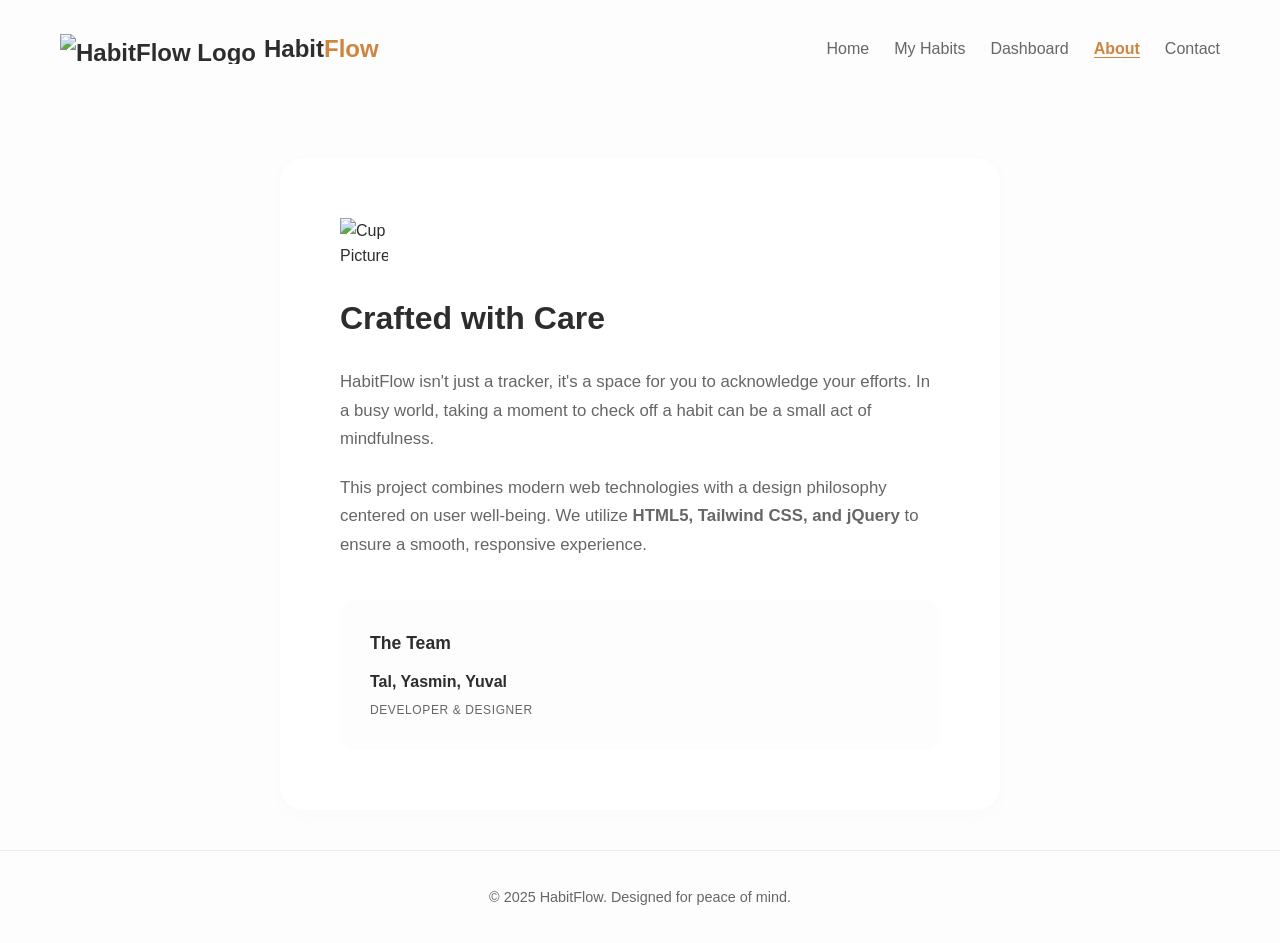
==== About.html @ 4ef00e1b "update for about.css" ====
<!DOCTYPE html>
<html lang="en">
<head>
    <meta charset="UTF-8">
    <meta name="viewport" content="width=device-width, initial-scale=1.0">
    <title>About - HabitFlow</title>
    <link rel="stylesheet" href="About.css">
</head>
<body>
    <header class="about-header">
        <div class="logo">
            <img class="logo-img" src="./frontend-capstone-team-15/images/sun-logo.png" alt="HabitFlow Logo">
            <span>Habit<span class="highlight-logo">Flow</span></span>
        </div>

        <nav class="about-nav">
            <ul class="nav-list">
                <li><a href="Home.html">Home</a></li>
                <li><a href="MyHabits.html">My Habits</a></li>
                <li><a href="Dashboard.html">Dashboard</a></li>
                <li><a href="About.html">About</a></li>
                <li><a href="Contact.html">Contact</a></li>
            </ul>
        </nav>
    </header>

    <main class="about-warpper">
        <img src="./frontend-capstone-team-15/images/coffee-mug.png" alt="Cup Picture">
        <section class="first-section">
            <h2 class="main-about-title">Crafted with Care</h2>
            <p class="first-about-p">HabitFlow isn't just a tracker, it's a space for you to acknowledge your efforts. In a busy world, taking a moment to check off a habit can be a small act of mindfulness.</p>
            <p class="second-about-p">This project combines modern web technologies with a design philosophy centered on user well-being. We utilize <strong>HTML5, Tailwind CSS, and jQuery</strong> to ensure a smooth, responsive experience.</p>
        </section>

        <section class="last-about-section">
            <h3 class="the-team-title">The Team</h3>
            <p class="student-name"><strong>Tal, Yasmin, Yuval</strong></p>
            <p class="roles">DEVELOPER & DESIGNER</p>
        </section>
    </main>

    <footer class="aboutfooter">
        <p>&copy; 2025 HabitFlow. Designed for peace of mind.</p>
    </footer>
</body>
</html>
---- About.css ----
:root {
    --primary-orange: #cd853f;
    --text-dark: #2d2d2d;
    --text-light: #666;
    --bg-light: #fdfdfd;
    --white: #ffffff;
}

body {
    font-family: 'Segoe UI', Roboto, Helvetica, Arial, sans-serif;
    background-color: var(--bg-light);
    color: var(--text-dark);
    margin: 0;
    line-height: 1.6;
}

* {
    box-sizing: border-box;
}

/* body {
    margin: 0;
    padding: 0;
    font-family: system-ui, -apple-system, sans-serif;
    background-color: #fffbf5;
    color: #1f2937;
} */

.about-header {
    display: flex;
    justify-content: space-between;
    align-items: center;
    padding: 20px 60px;
    background-color: (--bg-light);
}

.logo {
    display: flex;
    align-items: center;
    font-weight: 700;
    font-size: 1.5rem;
    gap: 8px;
    color:var(--text-dark);
}

.logo-img {
    height: 30px;
    width: auto;
}

.highlight-logo {
    color: var(--primary-orange);
}

.about-nav .nav-list {
    display: flex;
    list-style: none;
    gap: 25px;
    align-items: center;
}

.about-nav .nav-list li a {
    text-decoration: none;
    color: var(--text-light);
    font-weight: 500;
    font-size: 1rem;
    padding-bottom: 1px solid var(--white);
    transition: color 0.2s;
}

.about-nav .nav-list li:nth-child(4) a {
    color: var(--primary-orange);
    border-bottom: 1px solid var(--primary-orange);
    font-weight: 600;
}

.about-nav .nav-list li a:hover {
    color: var(--primary-orange)
}

.about-warpper {
    background-color:var(--white);
    max-width: 720px;
    margin: 60px auto 40px auto;
    padding: 60px;
    border-radius: 24px;
    box-shadow: 0 4px 20px rgba(0, 0, 0, 0.02);
}

.about-warpper > img {
    width: 48px;
    height: auto;
    margin-bottom: 24px;
    display: block;
}

.first-section {
    margin-bottom: 40px;
}

.main-about-title {
    font-size: 2rem;
    font-weight: 700;
    margin-top: 0;
    margin-bottom: 24px;
    color: var(--text-dark);
}

.first-about-p, .second-about-p {
    font-size: 1.05rem;
    line-height: 1.7;
    color:var(--text-light);
    margin-bottom: 20px;
}

.last-about-section {
    background-color: var(--bg-light);
    padding: 30px;
    border-radius: 16px;
}

.the-team-title {
    font-size: 1.1rem;
    font-weight: 600;
    color: var(--text-dark);
    margin-top: 0;
    margin-bottom: 12px;
}

.student-name {
    margin: 0;
    font-size: 1rem;
    color: var(--text-dark);
}

.roles {
    margin: 6px 0 0 0;
    font-size: 0.75rem;
    color: var(--text-light);
    letter-spacing: 0.05em;
    font-weight: 500;
}

.aboutfooter {
     text-align: center;
    padding: 20px 20px;
    color: var(--text-light);
    font-size: 0.9rem;       
    border-top: 1px solid #eeeeee;  
    margin-top: 20px;
}
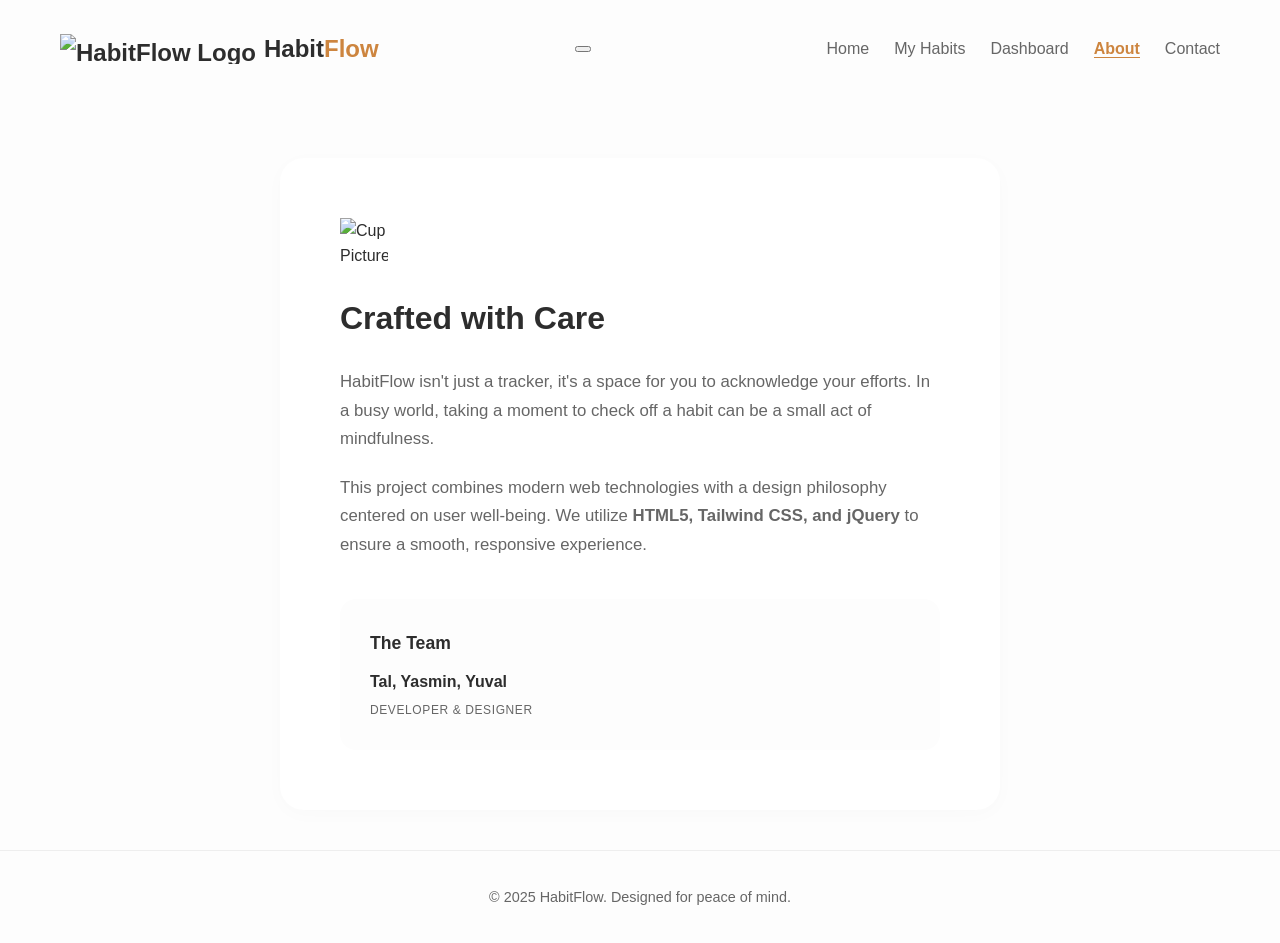
==== commit 185ac3a4: "add Hamburger About.html" ====
--- a/About.html
+++ b/About.html
@@ -12,8 +12,12 @@
             <img class="logo-img" src="./frontend-capstone-team-15/images/sun-logo.png" alt="HabitFlow Logo">
             <span>Habit<span class="highlight-logo">Flow</span></span>
         </div>
-
-        <nav class="about-nav">
+        <button class="nav-toggle" aria-label="Open menu" aria-expanded="false" aria-controls="aboutNav">
+        <span></span>
+        <span></span>
+        <span></span>
+    </button>
+        <nav class="about-nav" id="aboutNav" aria-label="Primary">
             <ul class="nav-list">
                 <li><a href="Home.html">Home</a></li>
                 <li><a href="MyHabits.html">My Habits</a></li>
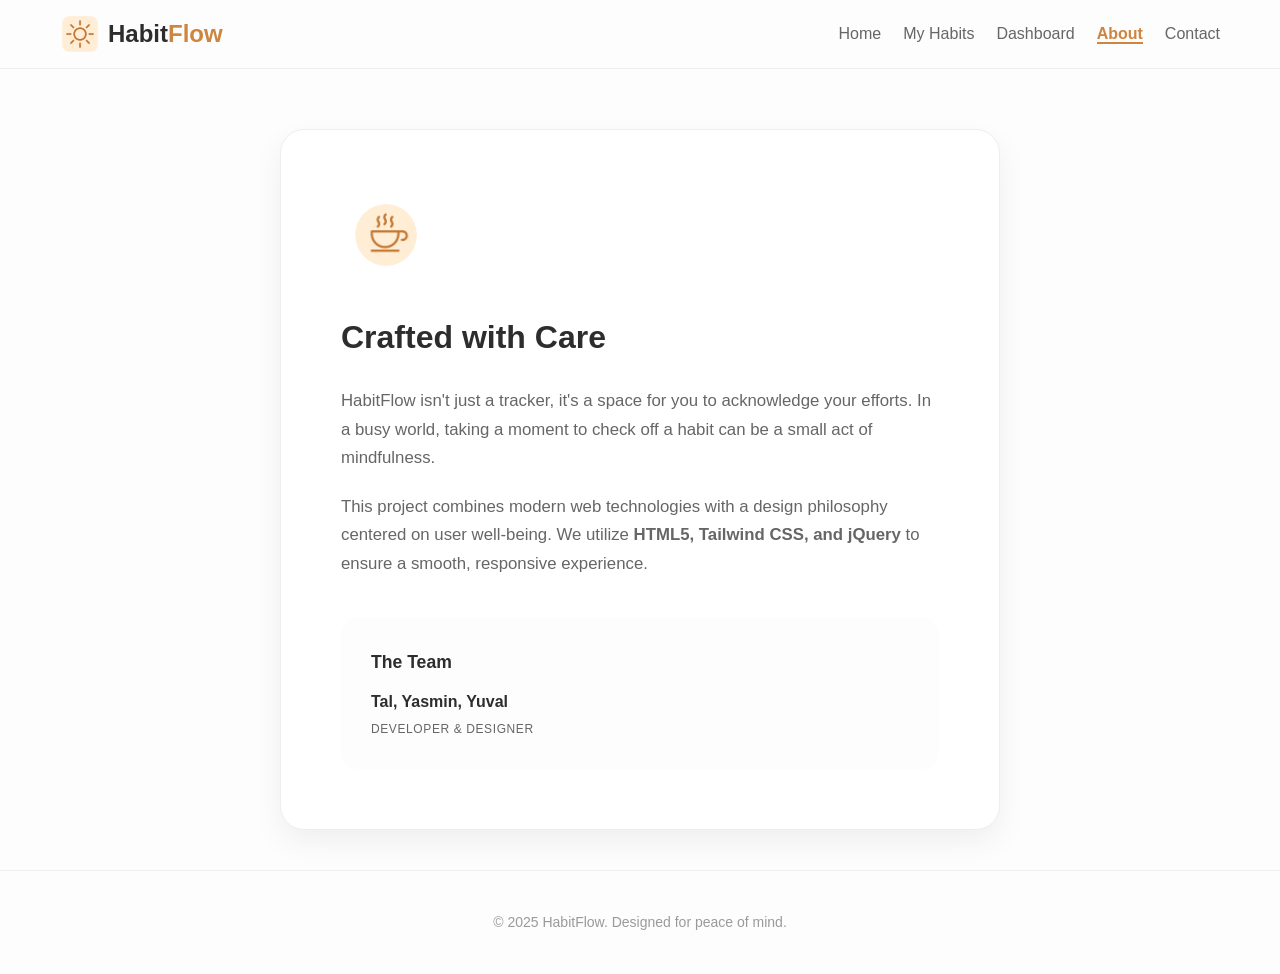
==== commit 716d2d40: "Upload About & Home pages" ====
--- a/About.html
+++ b/About.html
@@ -9,7 +9,7 @@
 <body>
     <header class="about-header">
         <div class="logo">
-            <img class="logo-img" src="./frontend-capstone-team-15/images/sun-logo.png" alt="HabitFlow Logo">
+            <img class="logo-img" src="./images/sun-logo.png" alt="HabitFlow Logo">
             <span>Habit<span class="highlight-logo">Flow</span></span>
         </div>
         <button class="nav-toggle" aria-label="Open menu" aria-expanded="false" aria-controls="aboutNav">
@@ -26,10 +26,12 @@
                 <li><a href="Contact.html">Contact</a></li>
             </ul>
         </nav>
+
+        <div class="nav-backdrop" hidden></div>
     </header>
 
     <main class="about-warpper">
-        <img src="./frontend-capstone-team-15/images/coffee-mug.png" alt="Cup Picture">
+        <img src="./images/coffee-mug.png" alt="Cup Picture">
         <section class="first-section">
             <h2 class="main-about-title">Crafted with Care</h2>
             <p class="first-about-p">HabitFlow isn't just a tracker, it's a space for you to acknowledge your efforts. In a busy world, taking a moment to check off a habit can be a small act of mindfulness.</p>
@@ -46,5 +48,6 @@
     <footer class="aboutfooter">
         <p>&copy; 2025 HabitFlow. Designed for peace of mind.</p>
     </footer>
+    <script src="Aout.js"></script>
 </body>
 </html>
--- a/About.css
+++ b/About.css
@@ -4,8 +4,14 @@
     --text-light: #666;
     --bg-light: #fdfdfd;
     --white: #ffffff;
-}
-
+
+    --border: #eeeeee;
+    --orange-soft: #fff3e6;
+    --shadow: 0 12px 30px rgba(0,0,0,.06);
+    --radius: 18px;
+    --container: 1100px;
+}
+* {box-sizing: border-box;}
 body {
     font-family: 'Segoe UI', Roboto, Helvetica, Arial, sans-serif;
     background-color: var(--bg-light);
@@ -14,24 +20,22 @@
     line-height: 1.6;
 }
 
-* {
-    box-sizing: border-box;
-}
-
-/* body {
-    margin: 0;
-    padding: 0;
-    font-family: system-ui, -apple-system, sans-serif;
-    background-color: #fffbf5;
-    color: #1f2937;
-} */
+
+a { text-decoration: none; color: inherit; }
+
 
 .about-header {
+    position: sticky;
+    top: 0;
+    z-index: 50;
+    background: rgba(253,253,253,.92);
+    backdrop-filter: blur(10px);
+    border-bottom: 1px solid var(--border);
     display: flex;
+    align-items: center;
     justify-content: space-between;
-    align-items: center;
-    padding: 20px 60px;
-    background-color: (--bg-light);
+    padding: 14px 60px;
+    
 }
 
 .logo {
@@ -44,18 +48,44 @@
 }
 
 .logo-img {
-    height: 30px;
-    width: auto;
+    height: 40px;
+    width: 40px;
+    object-fit: contain;
 }
 
 .highlight-logo {
     color: var(--primary-orange);
+}
+
+.nav-toggle {
+   display: none;
+    width: 44px;
+    height: 44px;
+    border: 1px solid var(--border);
+    border-radius: 12px;
+    background: var(--white);
+    align-items: center;
+    justify-content: center;
+    flex-direction: column;
+    gap: 6px;
+    padding: 10px;
+    cursor: pointer;
+}
+
+.nav-toggle span {
+    display: block;
+    width: 25px;
+    height: 2px;
+    background-color: var(--text-dark);
+    border-radius: 4px;
 }
 
 .about-nav .nav-list {
     display: flex;
     list-style: none;
-    gap: 25px;
+    gap: 22px;
+    margin: 0;
+    padding: 0;
     align-items: center;
 }
 
@@ -70,7 +100,7 @@
 
 .about-nav .nav-list li:nth-child(4) a {
     color: var(--primary-orange);
-    border-bottom: 1px solid var(--primary-orange);
+    border-bottom: 2px solid var(--primary-orange);
     font-weight: 600;
 }
 
@@ -78,20 +108,39 @@
     color: var(--primary-orange)
 }
 
+.nav-toggle span {
+    display: block;
+    width: 22px;
+    height: 3px;
+    background: var(--text-dark);
+    border-radius: 4px;
+}
+
 .about-warpper {
-    background-color:var(--white);
-    max-width: 720px;
-    margin: 60px auto 40px auto;
+    width: min(720px, calc(100% - 40px)); 
+    margin: 60px auto 40px;
     padding: 60px;
+    background-color: var(--white);
     border-radius: 24px;
-    box-shadow: 0 4px 20px rgba(0, 0, 0, 0.02);
+     box-shadow: var(--shadow);  
+    border: 1px solid var(--border);
+}
+
+.nav-backdrop {
+    position: fixed;
+    inset: 0;
+    background: rgba(0,0,0,.35);
+    z-index: 40;
+    display: none; /* JS will toggle this */
 }
 
 .about-warpper > img {
-    width: 48px;
-    height: auto;
-    margin-bottom: 24px;
+    width: 90px;
+    height: 90px;
+    padding: 14px;
+    margin-bottom: 32px;
     display: block;
+    border-radius: 50%;
 }
 
 .first-section {
@@ -100,7 +149,7 @@
 
 .main-about-title {
     font-size: 2rem;
-    font-weight: 700;
+    font-weight: 800;
     margin-top: 0;
     margin-bottom: 24px;
     color: var(--text-dark);
@@ -142,10 +191,99 @@
 }
 
 .aboutfooter {
-     text-align: center;
-    padding: 20px 20px;
-    color: var(--text-light);
-    font-size: 0.9rem;       
-    border-top: 1px solid #eeeeee;  
-    margin-top: 20px;
+    padding: 26px 0;
+    border-top: 1px solid var(--border);
+    text-align: center;
+    color: #9a9a9a;
+    font-size: 14px;
+    margin-top: auto;
+}
+
+/* Backdrop for Mobile Menu */
+.nav-backdrop {
+    position: fixed;
+    inset: 0;
+    background: rgba(0,0,0,.35);
+    z-index: 40;
+}
+
+body.menu-open .nav-backdrop { display: block; }
+.nav-backdrop[hidden] { display: none; }
+
+@media (max-width: 768px) {
+    
+    .about-warpper {
+        padding: 40px 30px;
+        margin-top: 40px;
+    }
+    
+    .main-about-title { font-size: 1.75rem; }
+}
+
+/* Mobile Navigation Breakpoint  */
+@media (max-width: 480px) {
+    .about-header { padding: 14px 20px; }
+
+    /*Show hamburger */
+    .nav-toggle { display: flex; }
+
+
+    .about-nav {
+        position: fixed;
+        top: 0;
+        right: 0;
+        height: 100vh;
+        width: min(78vw, 320px);
+        background: var(--white);
+        border-left: 1px solid var(--border);
+        box-shadow: -18px 0 40px rgba(0,0,0,.08);
+        padding: 84px 24px 24px;
+        
+        /* Close state*/
+        transform: translateX(105%); 
+        transition: transform .25s ease;
+        z-index: 60;
+    }
+
+    /*Open state */
+    body.menu-open .about-nav {
+        transform: translateX(0);
+    }
+    
+    body.menu-open .nav-backdrop {
+        display: block;
+    }
+
+    .about-nav .nav-list {
+        flex-direction: column;
+        align-items: flex-start;
+        gap: 8px;
+    }
+
+    .about-nav a {
+        display: inline-block;
+        width: fit-content;
+        padding: 10px 24px;
+        border-radius: 50px; 
+        border: none; /* ביטול הקו התחתון של הדסקטופ */
+        font-size: 1.15rem;
+        font-weight: 500;
+        color: var(--text-dark);
+        transition: all 0.2s ease;
+    }
+    .about-nav .nav-list li:nth-child(4) a {
+        border-bottom: none; 
+    }
+
+    .about-nav a:hover,
+    .about-nav a.active {
+        background: var(--orange-soft);
+        color: var(--primary-orange);
+    }
+    
+    /* התאמות נוספות למובייל קטן (עד 480px) */
+    .about-warpper {
+        padding: 30px 20px;
+        width: calc(100% - 32px);
+    }
 }
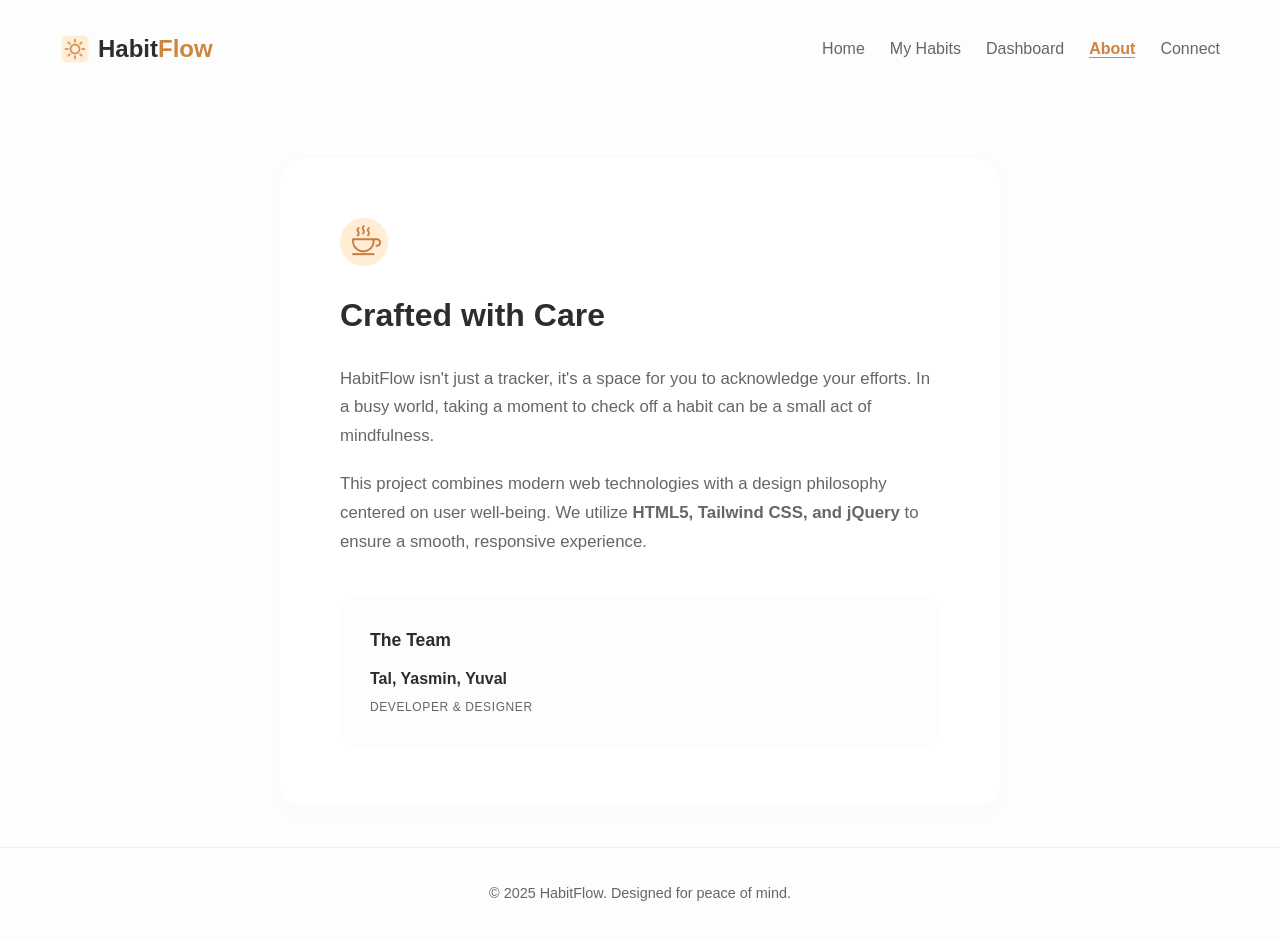
==== commit 2655eaac: "Fix broken links and typos in navigation" ====
--- a/About.html
+++ b/About.html
@@ -23,7 +23,7 @@
                 <li><a href="MyHabits.html">My Habits</a></li>
                 <li><a href="Dashboard.html">Dashboard</a></li>
                 <li><a href="About.html">About</a></li>
-                <li><a href="Contact.html">Contact</a></li>
+                <li><a href="Connect.html">Connect</a></li>
             </ul>
         </nav>
 
--- a/About.css
+++ b/About.css
@@ -4,14 +4,8 @@
     --text-light: #666;
     --bg-light: #fdfdfd;
     --white: #ffffff;
-
-    --border: #eeeeee;
-    --orange-soft: #fff3e6;
-    --shadow: 0 12px 30px rgba(0,0,0,.06);
-    --radius: 18px;
-    --container: 1100px;
-}
-* {box-sizing: border-box;}
+}
+
 body {
     font-family: 'Segoe UI', Roboto, Helvetica, Arial, sans-serif;
     background-color: var(--bg-light);
@@ -20,22 +14,18 @@
     line-height: 1.6;
 }
 
-
-a { text-decoration: none; color: inherit; }
+* {
+    box-sizing: border-box;
+}
+
 
 
 .about-header {
-    position: sticky;
-    top: 0;
-    z-index: 50;
-    background: rgba(253,253,253,.92);
-    backdrop-filter: blur(10px);
-    border-bottom: 1px solid var(--border);
     display: flex;
-    align-items: center;
     justify-content: space-between;
-    padding: 14px 60px;
-    
+    align-items: center;
+    padding: 20px 60px;
+    background-color: var(--bg-light);
 }
 
 .logo {
@@ -46,19 +36,8 @@
     gap: 8px;
     color:var(--text-dark);
 }
-
-.logo-img {
-    height: 40px;
-    width: 40px;
-    object-fit: contain;
-}
-
-.highlight-logo {
-    color: var(--primary-orange);
-}
-
 .nav-toggle {
-   display: none;
+    display: none; 
     width: 44px;
     height: 44px;
     border: 1px solid var(--border);
@@ -70,22 +49,29 @@
     gap: 6px;
     padding: 10px;
     cursor: pointer;
-}
-
+    z-index: 1001;
+}
 .nav-toggle span {
     display: block;
-    width: 25px;
-    height: 2px;
-    background-color: var(--text-dark);
+    width: 22px;
+    height: 3px;
+    background: var(--text-dark);
     border-radius: 4px;
+}
+
+.logo-img {
+    height: 30px;
+    width: auto;
+}
+
+.highlight-logo {
+    color: var(--primary-orange);
 }
 
 .about-nav .nav-list {
     display: flex;
     list-style: none;
-    gap: 22px;
-    margin: 0;
-    padding: 0;
+    gap: 25px;
     align-items: center;
 }
 
@@ -100,7 +86,7 @@
 
 .about-nav .nav-list li:nth-child(4) a {
     color: var(--primary-orange);
-    border-bottom: 2px solid var(--primary-orange);
+    border-bottom: 1px solid var(--primary-orange);
     font-weight: 600;
 }
 
@@ -108,39 +94,20 @@
     color: var(--primary-orange)
 }
 
-.nav-toggle span {
+.about-warpper {
+    background-color:var(--white);
+    max-width: 720px;
+    margin: 60px auto 40px auto;
+    padding: 60px;
+    border-radius: 24px;
+    box-shadow: 0 4px 20px rgba(0, 0, 0, 0.02);
+}
+
+.about-warpper > img {
+    width: 48px;
+    height: auto;
+    margin-bottom: 24px;
     display: block;
-    width: 22px;
-    height: 3px;
-    background: var(--text-dark);
-    border-radius: 4px;
-}
-
-.about-warpper {
-    width: min(720px, calc(100% - 40px)); 
-    margin: 60px auto 40px;
-    padding: 60px;
-    background-color: var(--white);
-    border-radius: 24px;
-     box-shadow: var(--shadow);  
-    border: 1px solid var(--border);
-}
-
-.nav-backdrop {
-    position: fixed;
-    inset: 0;
-    background: rgba(0,0,0,.35);
-    z-index: 40;
-    display: none; /* JS will toggle this */
-}
-
-.about-warpper > img {
-    width: 90px;
-    height: 90px;
-    padding: 14px;
-    margin-bottom: 32px;
-    display: block;
-    border-radius: 50%;
 }
 
 .first-section {
@@ -149,7 +116,7 @@
 
 .main-about-title {
     font-size: 2rem;
-    font-weight: 800;
+    font-weight: 700;
     margin-top: 0;
     margin-bottom: 24px;
     color: var(--text-dark);
@@ -191,99 +158,100 @@
 }
 
 .aboutfooter {
-    padding: 26px 0;
-    border-top: 1px solid var(--border);
-    text-align: center;
-    color: #9a9a9a;
-    font-size: 14px;
-    margin-top: auto;
-}
-
-/* Backdrop for Mobile Menu */
+     text-align: center;
+    padding: 20px 20px;
+    color: var(--text-light);
+    font-size: 0.9rem;       
+    border-top: 1px solid #eeeeee;  
+    margin-top: 20px;
+}
 .nav-backdrop {
     position: fixed;
     inset: 0;
     background: rgba(0,0,0,.35);
-    z-index: 40;
-}
-
+    z-index: 900;
+    display: none;
+}
 body.menu-open .nav-backdrop { display: block; }
-.nav-backdrop[hidden] { display: none; }
-
+
+
+/* Tablet & Mobile (<= 768px) - תפריט הופך להמבורגר */
 @media (max-width: 768px) {
+    .about-header { padding: 14px 20px; }
     
-    .about-warpper {
-        padding: 40px 30px;
-        margin-top: 40px;
-    }
-    
-    .main-about-title { font-size: 1.75rem; }
-}
-
-/* Mobile Navigation Breakpoint  */
-@media (max-width: 480px) {
-    .about-header { padding: 14px 20px; }
-
-    /*Show hamburger */
+    /* Show Hamburger */
     .nav-toggle { display: flex; }
 
-
+    /* Drawer Menu */
     .about-nav {
         position: fixed;
         top: 0;
         right: 0;
         height: 100vh;
-        width: min(78vw, 320px);
+        width: 280px;
         background: var(--white);
-        border-left: 1px solid var(--border);
-        box-shadow: -18px 0 40px rgba(0,0,0,.08);
-        padding: 84px 24px 24px;
+        box-shadow: -5px 0 20px rgba(0,0,0,0.1);
         
-        /* Close state*/
+        /* Animation */
         transform: translateX(105%); 
-        transition: transform .25s ease;
-        z-index: 60;
-    }
-
-    /*Open state */
+        transition: transform 0.3s ease;
+        z-index: 1000;
+        
+        padding-top: 80px;
+        padding-left: 24px;
+        padding-right: 24px;
+    }
+
+    /* Open State */
     body.menu-open .about-nav {
         transform: translateX(0);
-    }
-    
-    body.menu-open .nav-backdrop {
-        display: block;
     }
 
     .about-nav .nav-list {
         flex-direction: column;
         align-items: flex-start;
-        gap: 8px;
-    }
-
-    .about-nav a {
+        gap: 15px;
+    }
+
+    /* === עיצוב הגלולה (Pill Shape) === */
+    .about-nav .nav-list li a {
         display: inline-block;
         width: fit-content;
         padding: 10px 24px;
-        border-radius: 50px; 
-        border: none; /* ביטול הקו התחתון של הדסקטופ */
-        font-size: 1.15rem;
+        border-radius: 50px;
+        border-bottom: none; /* ביטול הקו התחתון מהדסקטופ */
+        font-size: 1.1rem;
         font-weight: 500;
         color: var(--text-dark);
         transition: all 0.2s ease;
     }
+
+    /* ביטול ספציפי של הקו התחתון של About מהדסקטופ */
     .about-nav .nav-list li:nth-child(4) a {
-        border-bottom: none; 
-    }
-
-    .about-nav a:hover,
-    .about-nav a.active {
-        background: var(--orange-soft);
+        border-bottom: none;
+    }
+
+    /* צביעה בכתום בהיר: גם ל-About (Active) וגם במעבר עכבר (Hover) */
+    .about-nav .nav-list li:nth-child(4) a,
+    .about-nav .nav-list li a:hover {
+        background-color: var(--orange-soft);
         color: var(--primary-orange);
+        font-weight: 700;
+    }
+
+    /* Content Adjustments */
+    .about-warpper {
+        padding: 40px 30px;
+        margin-top: 40px;
+        width: calc(100% - 32px);
     }
     
-    /* התאמות נוספות למובייל קטן (עד 480px) */
+    .main-about-title { font-size: 1.75rem; }
+}
+
+/* Mobile Small (<= 480px) */
+@media (max-width: 480px) {
     .about-warpper {
         padding: 30px 20px;
-        width: calc(100% - 32px);
     }
 }
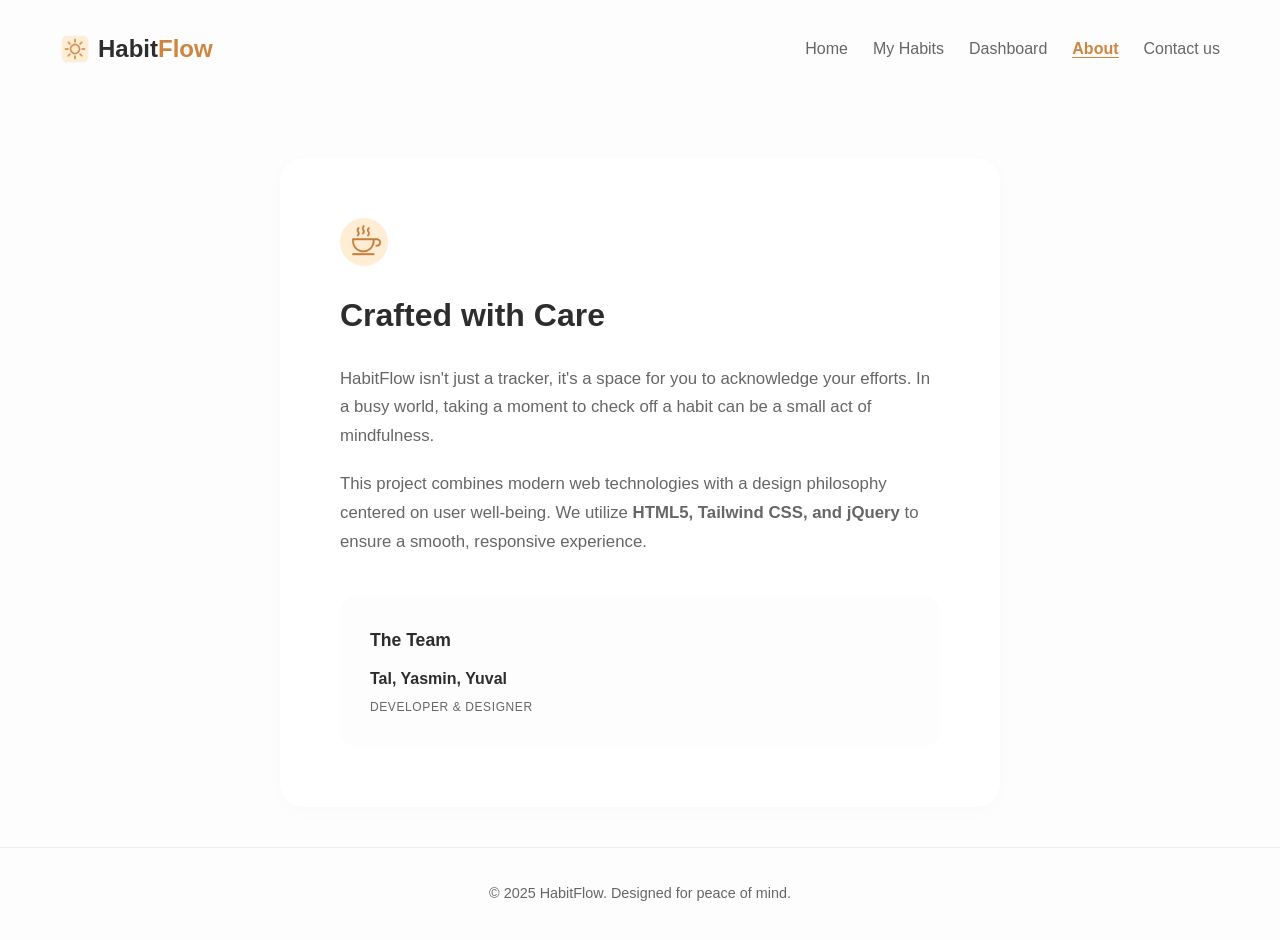
==== commit e1e94609: "Updated all navigation links to contact" ====
--- a/About.html
+++ b/About.html
@@ -19,11 +19,11 @@
     </button>
         <nav class="about-nav" id="aboutNav" aria-label="Primary">
             <ul class="nav-list">
-                <li><a href="Home.html">Home</a></li>
+                <li><a href="index.html">Home</a></li>
                 <li><a href="MyHabits.html">My Habits</a></li>
                 <li><a href="Dashboard.html">Dashboard</a></li>
                 <li><a href="About.html">About</a></li>
-                <li><a href="Connect.html">Connect</a></li>
+                <li><a href="Connect.html">Contact us</a></li>
             </ul>
         </nav>
 
